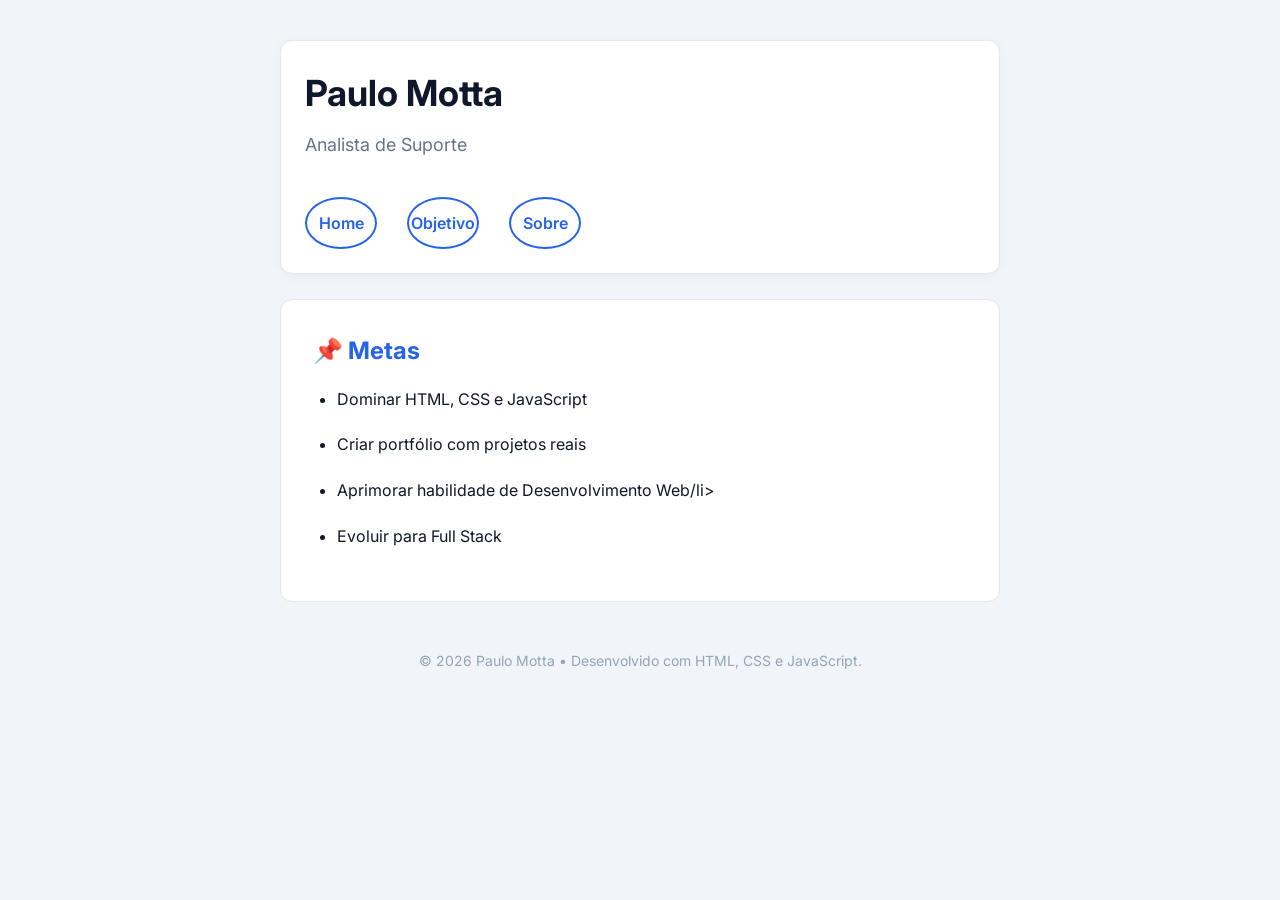
==== BlogdoPaulo/metas.html @ 36a90014 "Atualiza a listagem para incluir o repositorio BlogdoPaulo" ====
<!doctype html>
<html lang="pt-BR">

<head>
  <meta charset="UTF-8">
  <meta name="viewport" content="width=device-width, initial-scale=1.0">

  <title>Objetivo | Paulo Motta</title>

  <link rel="preconnect" href="https://fonts.googleapis.com">
  <link rel="preconnect" href="https://fonts.gstatic.com" crossorigin>

  <link href="https://fonts.googleapis.com/css2?family=Inter:wght@400;500;600;700&display=swap"
    rel="stylesheet">

  <link rel="stylesheet" href="./estilo.css">
</head>

<body>

  <!-- MESMO HEADER DO QUEM SOU EU -->
  <header class="perfil">


    <div class="info">

      <h1>Paulo Motta</h1>

      <p class="cargo">
        Analista de Suporte
      </p>

      <div class="redes">

        <a href="index.html">Home</a>

        <a href="objetivo.html">Objetivo</a>

        <a href="quem-sou-eu.html">Sobre</a>

      </div>

    </div>

  </header>

  <!-- MESMO PADRÃO DE CONTEÚDO -->
  <main>

    <section>


      <h2>📌 Metas</h2>

      <ul>

        <li>Dominar HTML, CSS e JavaScript</li>

        <li>Criar portfólio com projetos reais</li>

        <li>Aprimorar habilidade de Desenvolvimento Web/li>

        <li>Evoluir para Full Stack</li>

      </ul>

    </section>

    

  </main>

  <!-- MESMO FOOTER -->
  <footer>

    <p>
      © 2026 Paulo Motta • Desenvolvido com HTML, CSS e JavaScript.
    </p>

  </footer>

</body>

</html>
---- BlogdoPaulo/estilo.css ----
/* ===== Reset universal ===== */
/* Zera margens e paddings padrão do navegador
       e padroniza o cálculo de tamanho dos elementos */
/* ===== RESET ===== */
/* ===== RESET ===== */
/* ===== RESET ===== */
/* ===== RESET ===== */
/* ===== RESET ===== */
* {
  margin: 0;
  padding: 0;
  box-sizing: border-box;
}

/* ===== BODY ===== */
body {
  font-family: 'Inter', system-ui, sans-serif;
  background: #f1f5f9;
  color: #0f172a;

  padding: 40px 20px;

  line-height: 1.6
}

/* ===== CARD PERFIL ===== */
.perfil {
  display: flex;
  align-items: center;
  gap: 15px;
  background-color: white;
  border: 1px solid #e2e8f0;
  border-radius: 12px;
  max-width: 720px;
  margin: 0 auto 32px auto;
  /* top right bottom left */
  padding: 24px;

  margin-bottom: 25px;

  box-shadow: 0 2px 10px rgba(0,0,0,0.05);
}

/* ===== FOTO ===== */
.perfil img {
  width: 70px;
  height: 70px;

  border-radius: 50%;
  border: 4px solid #2563eb;

  object-fit: cover;
}

/* ===== AREA DE TEXTO ===== */
.info {
  display: flex;
  flex-direction: column;
}

/* ===== NOME ===== */
.info h1 {
  font-size: 36px;
  margin-bottom: 8px;
}

/* ===== CARGO ===== */
.cargo {
  font-size: 18px;
  color: #64748b;
}

/* ===== ICONES ===== */
.redes {
  display: flex;
  gap: 14px;

  margin-top: 18px;
}

/* CIRCULO DOS ICONES */
.redes a {
  width: 72px;
  height: 52px;

  border-radius: 50%;
  border: 2px solid #2563eb;

  display: flex;
  align-items: center;
  justify-content: center;

  background: white;

  text-decoration: none;

  transition: 0.3s;
}

/* HOVER */
.redes a:hover {
  background: #2563eb;
  transform: scale(1.08);
}

/* ICONES */
.redes i {
  font-size: 24px;
  color: #2563eb;
}

/* HOVER ICONES */
.redes a:hover i {
  color: white;
}

/* ===== CARD SOBRE ===== */
.sobre {
  width: 100%;
  max-width: 850px;

  background: white;

  border: 1px solid #dbe2ea;
  border-radius: 16px;

  padding: 30px;

  box-shadow: 0 2px 10px rgba(0,0,0,0.05);
}

/* TITULO */
.sobre h2 {
  color: #2563eb;
  font-size: 32px;

  margin-bottom: 18px;
}

/* TEXTO */
.sobre p {
  font-size: 19px;
  line-height: 1.7;

  margin-bottom: 25px;
}

/* ===== AVISO ===== */
.aviso {
  background: #fef3c7;

  border-left: 5px solid #f59e0b;

  padding: 18px;
  border-radius: 10px;

  font-size: 18px;
  font-weight: 600;
}

/* ===== RESPONSIVO ===== */
@media (max-width: 768px) {

  .perfil {
    flex-direction: column;
    text-align: center;
  }

  .info {
    align-items: center;
  }

  .info h1 {
    font-size: 30px;
  }

  .cargo {
    font-size: 18px;
  }

  .sobre h2 {
    font-size: 28px;
  }

  .sobre p,
  .aviso {
    font-size: 16px;
  }

  .redes {
    justify-content: center;
  }
}

/* ===== Conteúdo principal centralizado ===== */
main {
  max-width: 720px;
  margin: 0 auto;
}

/* ===== Cada bloco vira um card ===== */
section {
  background: white;
  padding: 32px;
  border: 1px solid #e2e8f0;
  border-radius: 12px;
  margin-bottom: 24px;
}

h2 {
  font-size: 24px;
  color: #2563eb;
  margin-bottom: 16px;
}

p {
  margin-bottom: 12px;
}

/* ===== Parágrafo destacado ===== */
.destaque {
  background: #fef3c7;
  padding: 16px;
  border-left: 4px solid #f59e0b;
  border-radius: 6px;
  font-weight: 500;
  margin-top: 16px;
}

/* ===== Lista ===== */
ul {
  padding-left: 24px;
}

ul li {
  margin-bottom: 20px;
}

/* ===== Link ===== */
a {
  color: #2563eb;
  text-decoration: none;
  font-weight: 600;
  display: inline-block;
  margin-right: 16px;
  margin-top: 8px;
}

a:hover {
  text-decoration: underline;
}

/* ===== Botão ===== */
button {
  background: #2563eb;
  color: white;
  border: none;
  padding: 12px 24px;
  font-size: 16px;
  border-radius: 8px;
  cursor: pointer;
  font-family: inherit;
  font-weight: 600;
  margin-top: 8px;
}

button:hover {
  background: #1d4ed8;
}

/* ===== Rodapé ===== */
footer {
  text-align: center;
  margin-top: 48px;
  color: #94a3b8;
  font-size: 14px;
}

/* SKILLS */
.skills ul {
  display: flex;
  list-style-type: none;
  gap: 8px;
  flex-wrap: wrap;
  padding: 0;
  /* responsavel por "quebrar"a linha qdo não existe mais espaço */
}

.skills ul li {
  background-color: #eff6ff;
  color: #2563eb;
  padding: 8px 12px;
  border-radius: 999px;
  font-size: 14px;
  font-weight: 500;
}

.projetos {
  display: flex;
  gap: 16px;
  flex-wrap: wrap;
}

.projetos article {
  background: white;
  flex: 1;
  min-width: 180px;
  border: 1px solid #e2e8f0;
  border-radius: 12px;
  display: flex;
  flex-direction: column;
  overflow: hidden;
}

.projetos .projeto-imagem {
  height: 100px;
}

.projeto-1 {
  background: linear-gradient(135deg, #2563eb, #7c3aed);
}
.projeto-2 {
  background: linear-gradient(135deg, #16a34a, #0891b2);
}
.projeto-3 {
  background: linear-gradient(135deg, #f59e0b, #ef4444);
}

.projetos article h3 {
  font-size: 16px;
  padding: 14px 16px 4px 16px;
}

.projetos article p {
  padding: 0 16px;
  color: #64748b;
  flex-grow: 1;
  /* fazer os p se "esticarem" e ficarem todos no mesmo tamanho */
}

.projetos article a {
  margin: 12px 16px 16px 12px;
  color: #2563eb;
  text-decoration: none;
  font-weight: 600;
}
.projetos article a:hover {
  text-decoration: underline;
}

/* === Formulário de contato · Aula 4 === */

.formulario-contato {
  margin-top: 24px;
  padding-top: 24px;
  border-top: 1px solid #e2e8f0;
  display: flex;
  flex-direction: column;
  gap: 12px;
}

.formulario-contato input,
.formulario-contato textarea {
  padding: 12px;
  border: 1px solid #e2e8f0;
  border-radius: 8px;
  font-family: inherit;
  font-size: 14px;
}

.formulario-contato textarea {
  min-height: 100px;
  resize: vertical;
}

.formulario-contato button {
  align-self: flex-start;
  margin-top: 0;
}

.escondido {
  display: none;
}

.feedback-sucesso {
  margin-top: 16px;
  padding: 12px 16px;
  background-color: #dcfce7;
  color: #166534;
  border: 1px solid #86efac;
  border-radius: 8px;

  display: flex;
  justify-content: space-between;
  align-items: center;
  gap: 16px;
}

.fechar-feedback {
  background: transparent;
  border: none;

  width: 24px;
  height: 24px;

  display: flex;
  align-items: center;
  justify-content: center;

  color: #166534;
  font-size: 20px;
  font-weight: bold;
  cursor: pointer;

  padding: 0;
  margin: 0;
  line-height: 1;
}

.aviso {
  width: 100%;
  text-align: center;
  color: #94a3b8;
  font-style: italic;
  padding: 24px;
  border: 1px dashed #cbd5e1;
  border-radius: 8px;
}

.aviso.erro {
  color: #b91c1c;
  border-color: #fecaca;
  background: #fef2f2;
}

.form-skill {
  display: flex;
  gap: 8px;
  margin-top: 24px;
}

.form-skill input {
  flex: 1;
  padding: 12px;
  border: 1px solid #cbd5e1;
  border-radius: 8px;
  font: inherit;
}
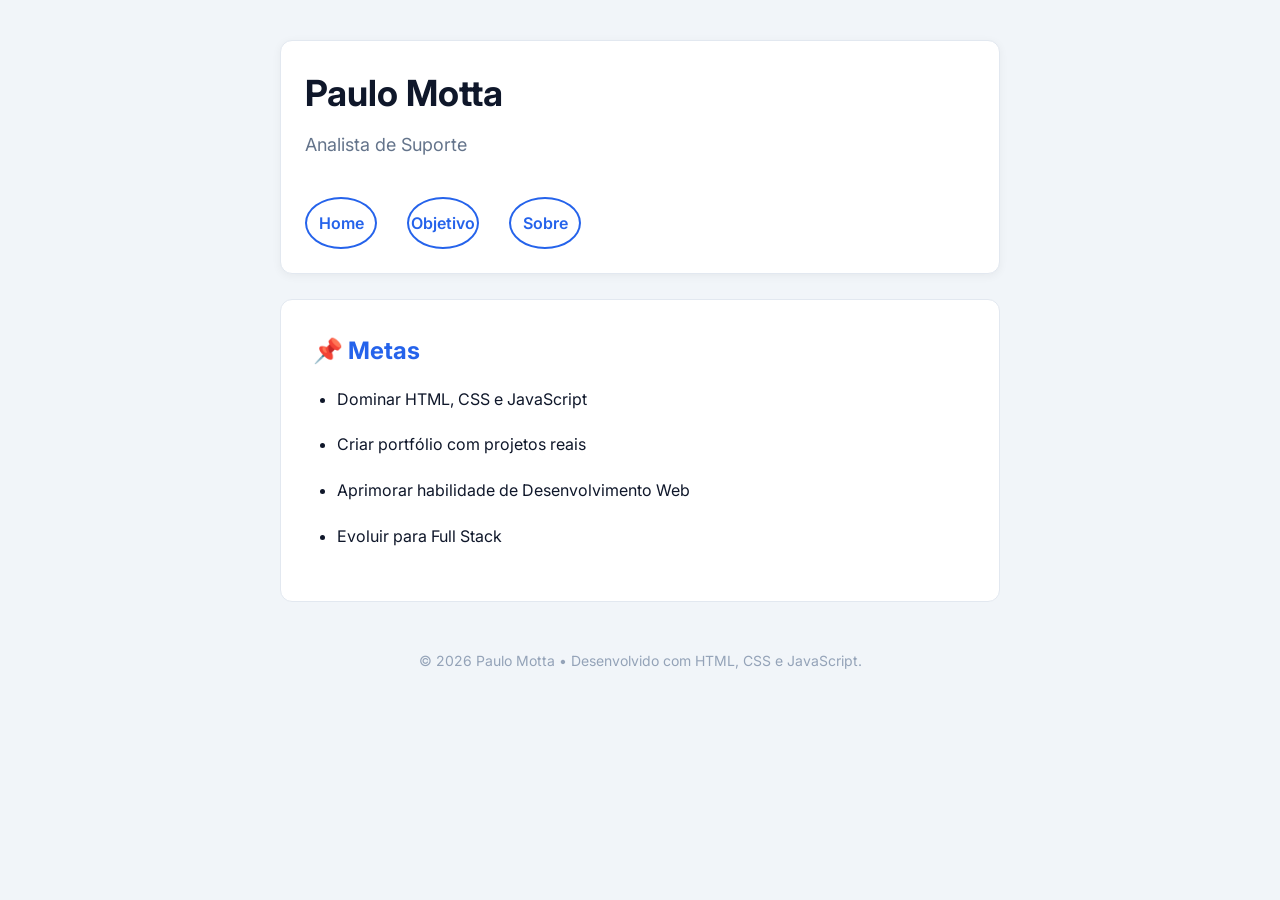
==== commit 67ac7c38: "Nova atualização no código" ====
--- a/BlogdoPaulo/metas.html
+++ b/BlogdoPaulo/metas.html
@@ -58,7 +58,7 @@
 
         <li>Criar portfólio com projetos reais</li>
 
-        <li>Aprimorar habilidade de Desenvolvimento Web/li>
+        <li>Aprimorar habilidade de Desenvolvimento Web</li>
 
         <li>Evoluir para Full Stack</li>
 
